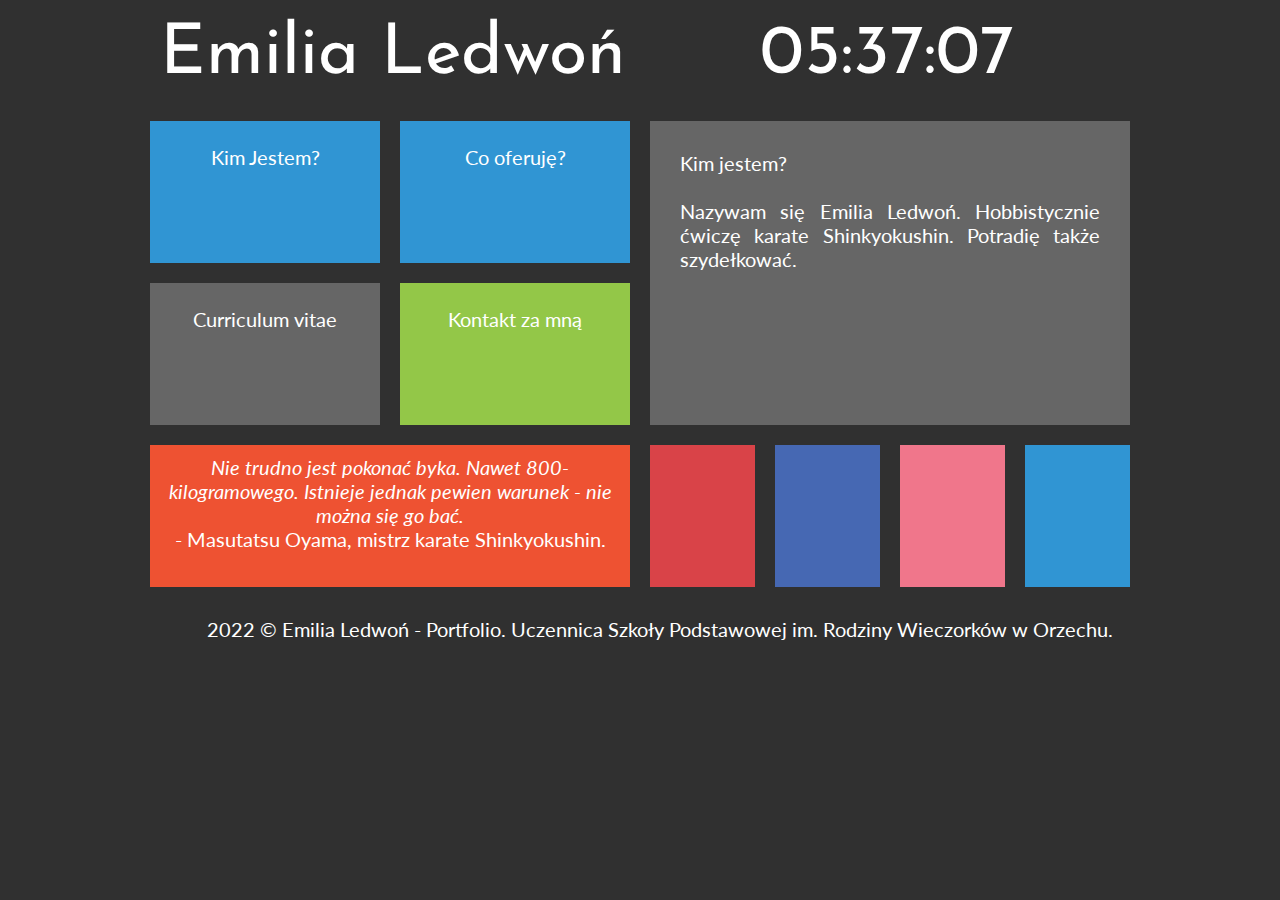
==== kimjestem.html @ be294180 "Add files via upload" ====
<!DOCTYPE HTML>
<html lang="pl">
<head>
    <meta charset="utf-8" />
    <meta http-equiv="X-UA-Compatible" content="IE=edge,chrome=1" />
	
	    <title>Emilia Ledwoń - Portfolio</title>
     
    <meta name="description" content="Jestem w 8 klasie. Mieszkam w Orzechu. Moje pasje to: karate i szydełkowanie. " />
    <meta name="keywords" content="pasje, szkoła" />
	
	<link rel="stylesheet" href="style.css" type="text/css" /> 
	<link rel="stylesheet" href="css/fontello.css" type="text/css" /> 
	<link href="https://fonts.googleapis.com/css2?family=Josefin+Sans:wght@100&family=Lato&display=swap" rel="stylesheet">
	
	<script src="timer.js"></script>
     
</head>
	
<body  onload="odliczanie()";>
	
	  <div id="container">
	  
	  <div class="rectangle">
	      <div id="logo"><a href="Uczennica Szkoły Podstawowej im. Rodziny Wieczorków w Orzechu " class="tilelinkhtml5">Emilia Ledwoń</a></div>
		  <div id="zegar">12:00:00</div>
		  <div style="clear: both;"></div>
	  </div>
	 
	 <div class="square"> 
		<div class="tile1">
			 <a href="kimjestem.html" class="tilelink"><i class="icon-user"></i><br />Kim Jestem?</a>
		</div>
		<div class="tile1">
			<a href="oferta.html" class="tilelink"><i class="icon-laptop"></i><br />Co oferuję?</a>
		</div>
		 <div style="clear: both;"></div>
		  
		 <div class="tile2">
				<a href="cv.html" class="tilelink"><i class="icon-graduation-cap"></i><br />Curriculum vitae</a>
		 </div>
		 <div class="tile3">
			<a href="kontakt.html" class="tilelink"><i class="icon-mail"></i><br />Kontakt za mną</a>
		 </div>
		 <div style="clear: both;"></div>
		  
		 <div class="tile4">
			<i>Nie trudno jest pokonać byka. Nawet 800-kilogramowego. Istnieje jednak pewien warunek - nie można się go bać.</i><br /> - Masutatsu Oyama, mistrz karate Shinkyokushin.
			</div>
	 </div>
	 
	 <div class="square">
	      <div class="tile5">
			Kim jestem?<br /><br />
			Nazywam się Emilia Ledwoń. 
			Hobbistycznie ćwiczę karate Shinkyokushin.
			Potradię także szydełkować.
		  </div>
	      <div class="yt"> 
		     <a href="http://youtube.com" target="_blank"class="sociallink"><i class="icon-youtube"></i></a>
		  </div>
	      <div class="fb">
			 <a href="https://www.facebook.com/emilka.ledwon.9/" target="_blank"class="sociallink"><i class="icon-facebook-rect"></i></a>
		  </div>
		<div class="ig">
			 <a href="https://www.instagram.com/emiisia_/" target="_blank"class="sociallink"><i class="icon-instagram-filled"></i></a>
		</div>
	      <div class="tw">
			 <a href="https://twitter.com/Emilka68839114" target="_blank"class="sociallink"><i class="icon-twitter-bird"></i></a>
		  </div>
		<div style="clear: both;"></div>
	 </div>
	 <div style="clear: both;"></div>
	 
	 <div class="rectangle">2022 &copy; Emilia Ledwoń - Portfolio. Uczennica Szkoły Podstawowej im. Rodziny Wieczorków w Orzechu. </div>
	

	</div>
	
	
</body>
</html>
---- style.css ----
body
{
	background-color: #303030;
	color: #ffffff;
	font-family: 'Lato', sans-serif;
	font-size: 20px;
}

#container
{
	width: 1000px;
	margin-left: auto;
	margin-right: auto;	
}

.rectangle
{
	width: 1000px;
	margin: 20px;
	text-align: center;
}

.square
{
	width: 50%;
	float: left;
	font-family: 'Lato', sans-serif;
}

#logo
{
	float: left;
	font-family: 'Josefin Sans', sans-serif;
	font-size: 70px;
	width: 600px;
	text-align: left;
}

#zegar
{
	float: left;
	font-family: 'Josefin Sans', sans-serif;
	font-size: 70px;
	text-align: left;
}

.tile1
{
	margin: 10px;
	width: 230px;
	height: 142px;
	background-color: #3095d3;
	float: left;
	text-align: center;
}

.tile1:hover
{
	background-color: #2084c2;
}

.tile2
{
	margin: 10px;
	width: 230px;
	height: 142px;
	background-color: #666666;
	float:left;
	text-align: center;
}

.tile2:hover
{
	background-color: #555555;
}

.tile3
{
	margin: 10px;
	width: 230px;
	height: 142px;
	background-color: #93c748;
	float:left;
	text-align: center;
}

.tile3:hover
{
	background-color: #82b637;
}

.tile4
{
	margin: 10px;
	width: 460px;
	height: 122px;
	background-color: #ee5232;
	text-align: center;
	font-size: 20px;
	padding: 10px;
}

.tile5
{
	margin: 10px;
	width: 420px;
	height: 244px;
	background-color: #666666;
	text-align: justify;
	padding: 30px;
}

.yt
{
	margin: 10px;
	width: 105px;
	height: 142px;
	background-color: #d94348;
	float: left;
}

.yt:hover
{
	background-color: #c83237;
}

.fb
{
	margin: 10px;
	width: 105px;
	height: 142px;
	background-color: #4668b3;
	float: left;
}

.fb:hover
{
	background-color: #3557a2;
}

.ig
{
	margin: 10px;
	width: 105px;
	height: 142px;
	background-color: #f0768b;
	float: left;
}

.ig:hover
{
	background-color: #e0657a;
}

.tw
{
	margin: 10px;
	width: 105px;
	height: 142px;
	background-color: #3095d3;
	float: left;
}

.tw:hover
{
	background-color: #2084c2;
}

a.tilelink
{
	color: #ffffff;
	text-decoration: none;
	display: block;
	width: 230px;
	height: 142px;
}

a.sociallink
{
	color: #ffffff;
	text-decoration: none;
	display: block;
	width: 105px;
	height: 142px;
}

a.tilelinkhtml5
{
	color: #ffffff;
	text-decoration: none;
}
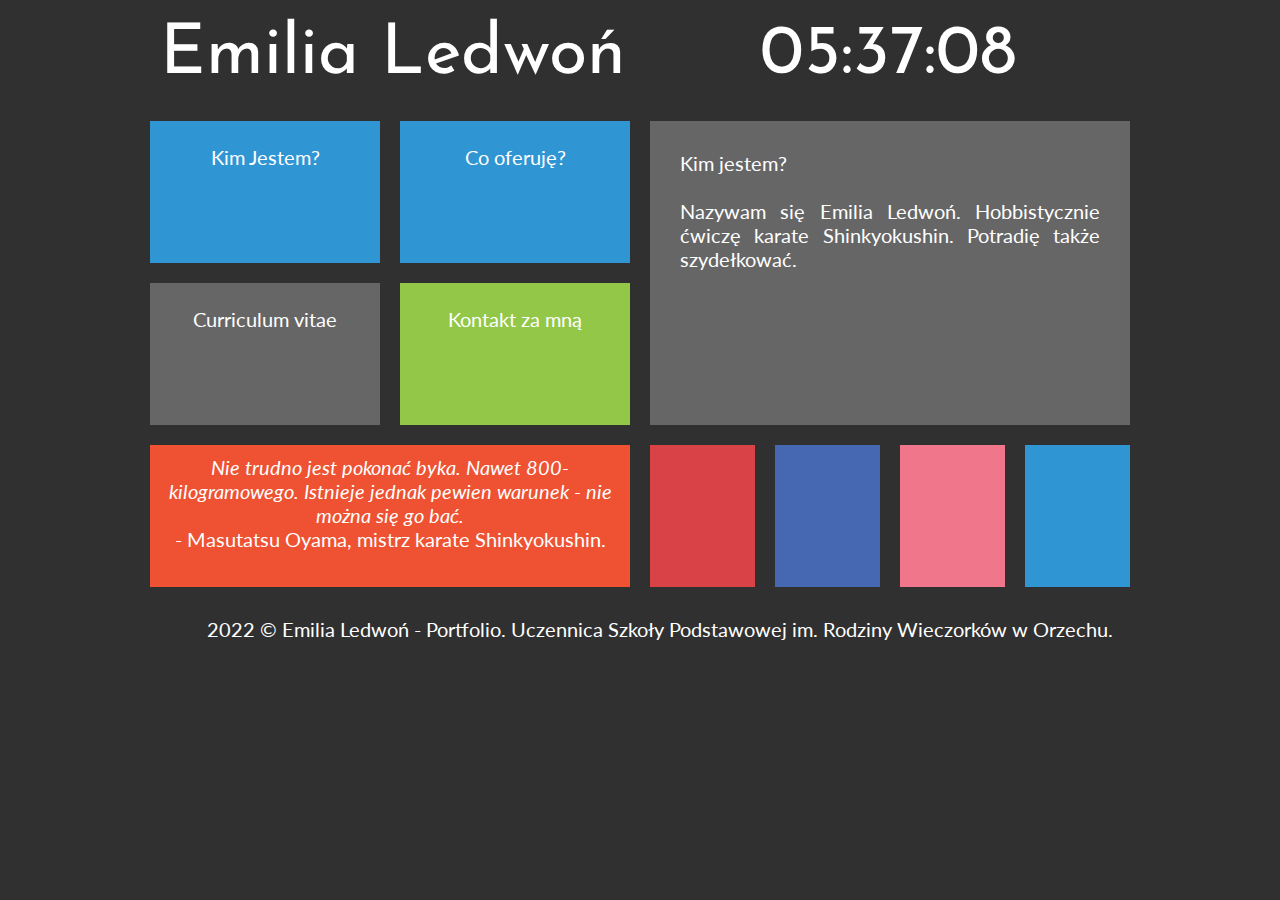
==== commit 24a478dc: "Emiisia portfolio" ====
--- a/kimjestem.html
+++ b/kimjestem.html
@@ -2,7 +2,7 @@
 <html lang="pl">
 <head>
     <meta charset="utf-8" />
-    <meta http-equiv="X-UA-Compatible" content="IE=edge,chrome=1" />
+    <meta http-equiv="X-UA-Compatible" content="IE=edge,chrome,opera=1" />
 	
 	    <title>Emilia Ledwoń - Portfolio</title>
      
--- a/style.css
+++ b/style.css
@@ -188,4 +188,4 @@
 {
 	color: #ffffff;
 	text-decoration: none;
-}+}
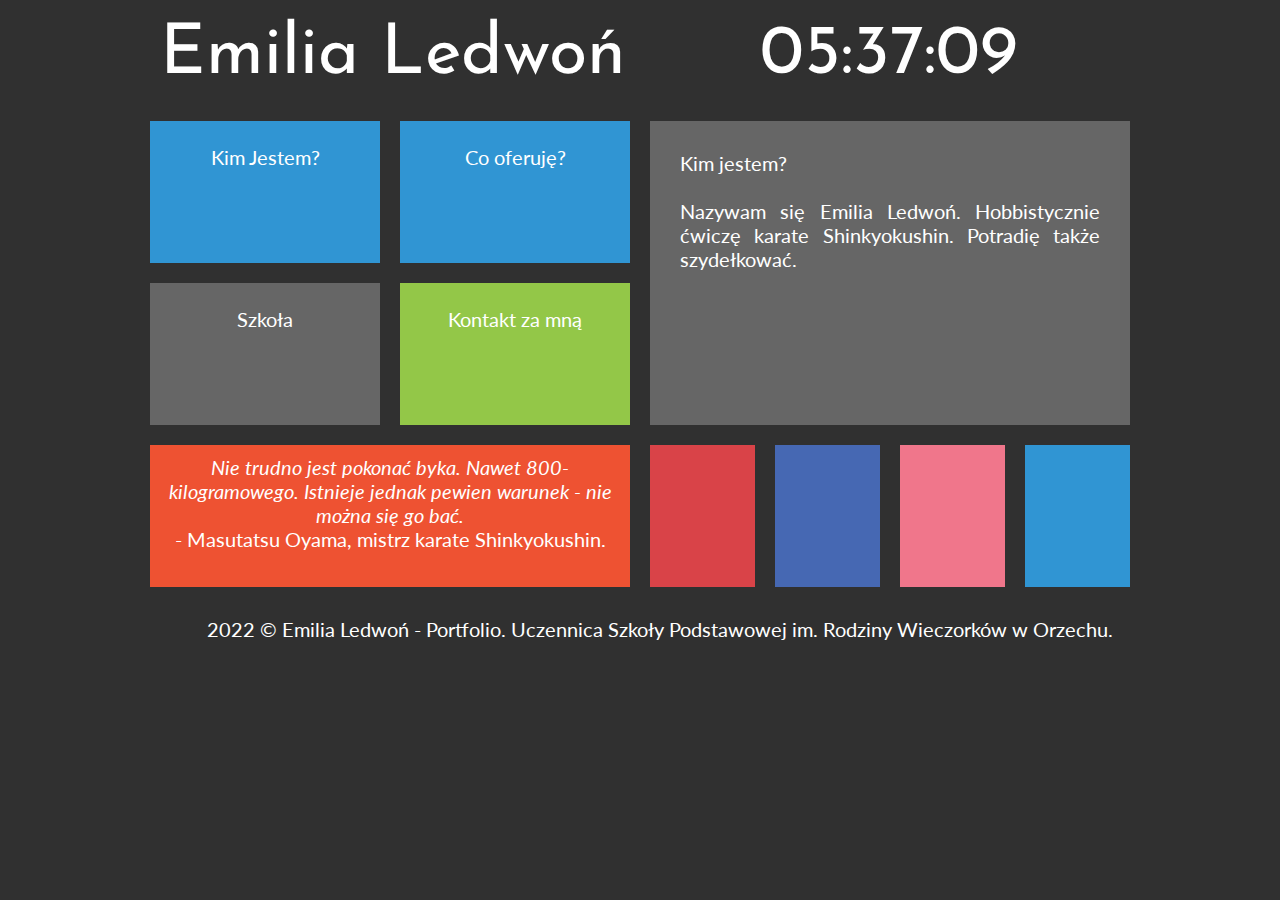
==== commit a115419c: "Emiisia portfolio" ====
--- a/kimjestem.html
+++ b/kimjestem.html
@@ -37,7 +37,7 @@
 		 <div style="clear: both;"></div>
 		  
 		 <div class="tile2">
-				<a href="cv.html" class="tilelink"><i class="icon-graduation-cap"></i><br />Curriculum vitae</a>
+				<a href="cv.html" class="tilelink"><i class="icon-graduation-cap"></i><br />Szkoła</a>
 		 </div>
 		 <div class="tile3">
 			<a href="kontakt.html" class="tilelink"><i class="icon-mail"></i><br />Kontakt za mną</a>
